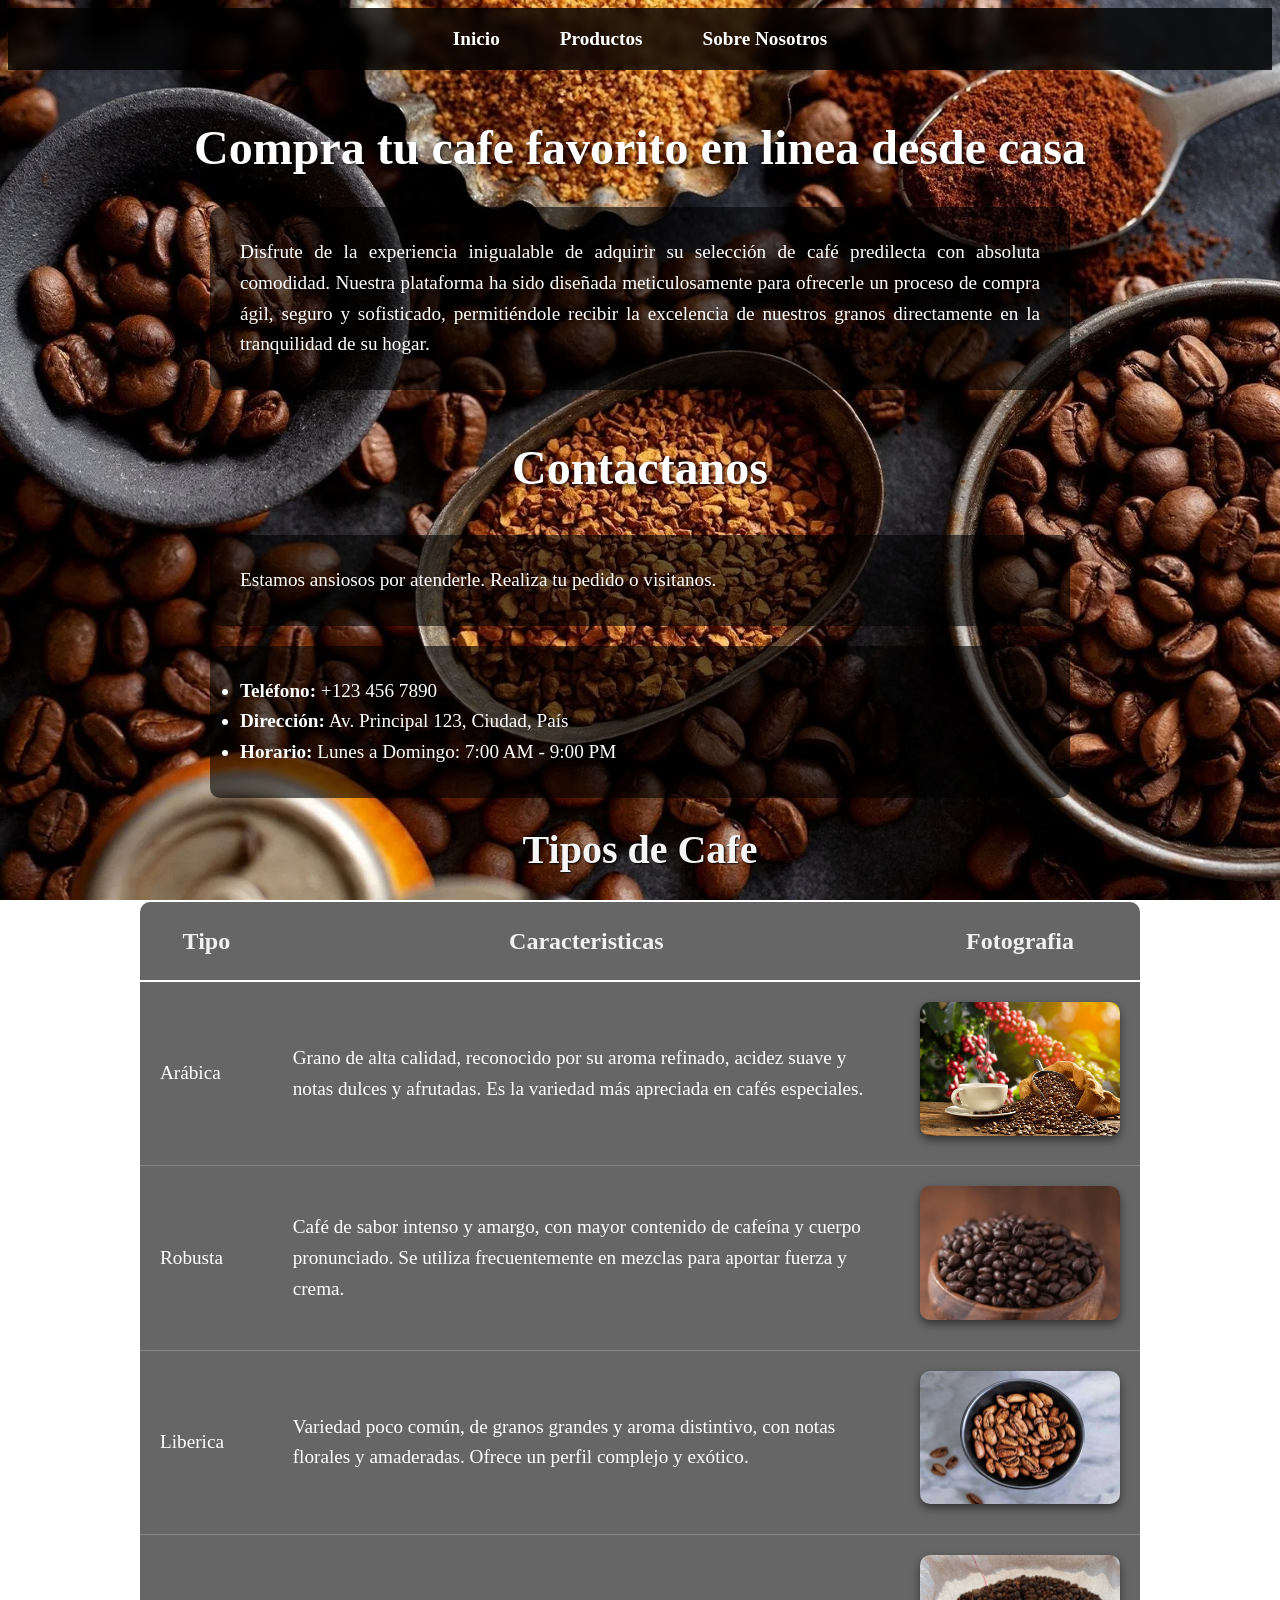
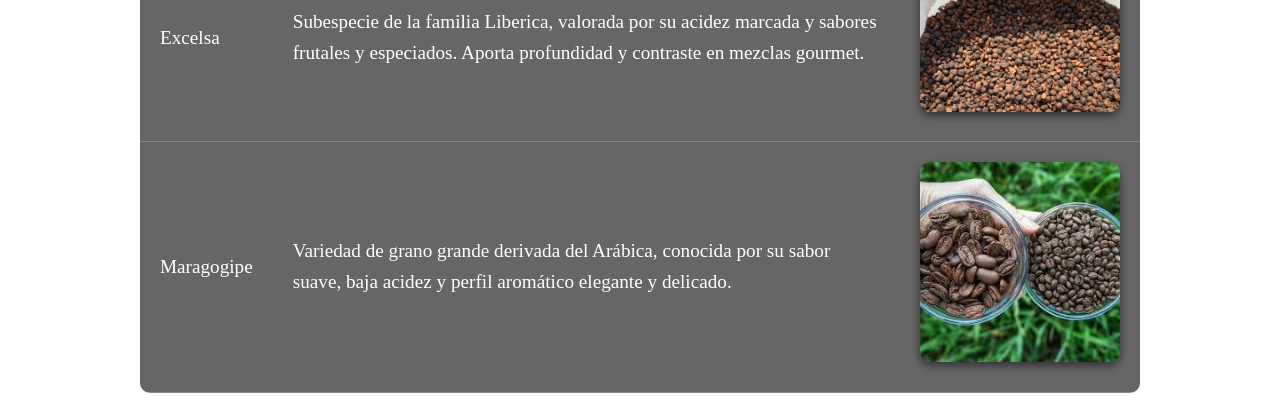
==== index.html @ 78db15fa "Primera version de la pagina" ====
<!DOCTYPE html>
<html lang="en">

<head>
    <meta charset="UTF-8">
    <meta name="viewport" content="width=device-width, initial-scale=1.0">
    <title>Coffee Shop</title>
    <link rel="icon" href="assets/favicon.png" type="image/png">
    <link rel="stylesheet" href="css/styles.css">
</head>

<body class="fondo-index">
    <ul class="enlaces-superiores">
        <li>
            <a href="index.html">Inicio</a>
        </li>
        <li>
            <a href="productos.html">Productos</a>
        </li>
        <li>
            <a href="info.html">Sobre Nosotros</a>
        </li>
    </ul>
    <div>
        <h1 class="titulos animate-on-scroll">Compra tu cafe favorito en linea desde casa</h1>
        <p class="textos animate-on-scroll">Disfrute de la experiencia inigualable de adquirir su selección de café
            predilecta con absoluta
            comodidad.
            Nuestra plataforma ha sido diseñada meticulosamente para ofrecerle un proceso de compra ágil, seguro y
            sofisticado, permitiéndole recibir la excelencia de nuestros granos directamente en la tranquilidad de su
            hogar.
        </p>
        <h2 class="titulos animate-on-scroll">Contactanos</h2>
        <p class="textos animate-on-scroll">Estamos ansiosos por atenderle. Realiza tu pedido o visitanos.</p>
        <ul class="textos animate-on-scroll">
            <li><strong>Teléfono:</strong> +123 456 7890</li>
            <li><strong>Dirección:</strong> Av. Principal 123, Ciudad, País</li>
            <li><strong>Horario:</strong> Lunes a Domingo: 7:00 AM - 9:00 PM</li>
    </div>
    <table class="tabla animate-on-scroll">
        <caption>Tipos de Cafe</caption>
        <thead>
            <tr>
                <th>Tipo</th>
                <th>Caracteristicas</th>
                <th>Fotografia</th>
            </tr>
        </thead>
        <tbody>
            <tr>
                <td>Arábica</td>
                <td>Grano de alta calidad, reconocido por su aroma refinado, acidez suave y notas dulces y
                    afrutadas. Es
                    la variedad más apreciada en cafés especiales.</td>
                <td><img src="img/arabica.png" alt="Arabica"></td>
            </tr>
            <tr>
                <td>Robusta</td>
                <td>Café de sabor intenso y amargo, con mayor contenido de cafeína y cuerpo pronunciado. Se utiliza
                    frecuentemente en mezclas para aportar fuerza y crema.</td>
                <td><img src="img/robusta.webp" alt="Robusta"></td>
            </tr>
            <tr>
                <td>Liberica</td>
                <td>Variedad poco común, de granos grandes y aroma distintivo, con notas florales y amaderadas.
                    Ofrece
                    un perfil complejo y exótico.</td>
                <td><img src="img/liberica.webp" alt="Liberica"></td>
            </tr>
            <tr>
                <td>Excelsa</td>
                <td>Subespecie de la familia Liberica, valorada por su acidez marcada y sabores frutales y
                    especiados.
                    Aporta profundidad y contraste en mezclas gourmet.</td>
                <td><img src="img/excelsa.webp" alt="Excelsa"></td>
            </tr>
            <tr>
                <td>Maragogipe</td>
                <td>Variedad de grano grande derivada del Arábica, conocida por su sabor suave, baja acidez y perfil
                    aromático elegante y delicado.</td>
                <td><img src="img/maragogipe.jpeg" alt="Maragogipe"></td>
            </tr>
        </tbody>
    </table>
</body>
<script src="js/main.js"></script>

</html>
---- css/styles.css ----
.fondo-index {
    background-image: url('../img/backgroundIndex.webp');
    background-size: cover;
    background-position: center;
    background-repeat: no-repeat;
    background-attachment: fixed;
    color: white;
}

.enlaces-superiores {
    list-style-type: none;
    /* Quitamos los puntos de la lista */
    display: flex;
    /* Hacemos que los elementos se posicionen en fila */
    justify-content: center;
    /* Centramos el menu */
    padding: 20px 0;
    /* Adjusted padding for better look with sticky */
    margin: 0;
    /* Remove top margin so it sticks to the very top */
    gap: 30px;
    /* Espacio entre las opciones */
    position: sticky;
    /* Make it sticky */
    top: 0;
    /* Stick to the top */
    z-index: 1000;
    /* Ensure it stays above other content */
    background-color: rgba(0, 0, 0, 0.8);
    /* Semi-transparent background for visibility */
    width: 100%;
    /* Ensure it spans the full width */
    backdrop-filter: blur(5px);
    /* Optional: adds a blur effect behind the nav */
}

.enlaces-superiores li {
    display: inline;
}

.enlaces-superiores a {
    text-decoration: none;
    /* Quitamos el subrayado */
    color: white;
    /* Color del texto */
    font-size: 1.2rem;
    font-weight: bold;
    padding: 10px 15px;
    border-radius: 5px;
    transition: background-color 0.3s ease, color 0.3s ease;
}

.enlacesSuperiores a:hover {
    background-color: rgba(255, 255, 255, 0.2);
    /* Fondo semitransparente al pasar el mouse */
    color: #f0a500;
    /* Un color dorado/café claro para resaltar */
}

.titulos {
    font-size: 3rem;
    text-align: center;
    font-weight: bold;
    color: white;
    margin-top: 50px;
    text-shadow: 2px 2px 4px rgba(0, 0, 0, 0.7);
}

.textos {
    text-align: justify;
    max-width: 800px;
    margin: 20px auto;
    background-color: rgba(0, 0, 0, 0.6);
    padding: 30px;
    border-radius: 10px;
    font-size: 1.2rem;
    line-height: 1.6;
}

.tabla {
    margin: 20px auto;
    background-color: rgba(0, 0, 0, 0.6);
    border-radius: 10px;
    font-size: 1.2rem;
    line-height: 1.6;
    border-collapse: separate;
    border-spacing: 0;
    width: 90%;
    max-width: 1000px;
    color: white;
}

.tabla caption {
    font-size: 2.5rem;
    font-weight: bold;
    color: #f5f5f5;
    margin-bottom: 20px;
    text-shadow: 1px 1px 2px black;
}

.tabla th,
.tabla td {
    padding: 20px;
    text-align: left;
    /* Alineación a la izquierda para texto */
    vertical-align: middle;
    border-bottom: 1px solid rgba(255, 255, 255, 0.2);
}

.tabla th {
    text-align: center;
    font-size: 1.5rem;
    color: #f1f1f1;
    border-bottom: 2px solid white;
}

/* Alineación específica para la columna de imagen si es necesario, o general */
.tabla td:last-child {
    text-align: center;
}

.tabla img {
    width: 200px;
    /* Tamaño mediano */
    height: auto;
    border-radius: 10px;
    box-shadow: 0 4px 8px rgba(0, 0, 0, 0.5);
    transition: transform 0.3s ease;
}

.tabla img:hover {
    transform: scale(1.05);
}

/* Estilos para los placeholders de imagenes y lista de contacto */
.imagen-placeholder {
    width: 90%;
    max-width: 800px;
    height: 300px;
    background-color: rgba(255, 255, 255, 0.2);
    margin: 30px auto;
    border-radius: 10px;
    display: flex;
    justify-content: center;
    align-items: center;
    color: white;
    font-size: 1.5rem;
    font-style: italic;
    text-shadow: 1px 1px 2px black;
    overflow: hidden;
}

.imagen-placeholder img {
    width: 100%;
    height: 100%;
    object-fit: cover;
    /* This makes the image cover the entire area without distortion */
    border-radius: 10px;
    /* Match container border radius */
}

.lista-contacto {
    list-style-type: none;
    padding: 0;
    margin-top: 20px;
    text-align: left;
}

.lista-contacto li {
    margin-bottom: 10px;
    font-size: 1.1rem;
    color: #f5f5f5;
}

.lista-contacto strong {
    color: #f0a500;
    /* Mismo color dorado usado en el hover del menu */
    margin-right: 10px;
}

/* Estilos para el catalogo de productos */
.productos-grid {
    display: grid;
    grid-template-columns: repeat(auto-fill, minmax(250px, 1fr));
    gap: 30px;
    padding: 20px;
    max-width: 1200px;
    margin: 0 auto;
}

.producto-card {
    background-color: rgba(0, 0, 0, 0.6);
    border-radius: 10px;
    padding: 20px;
    text-align: center;
    color: white;
    transition: transform 0.3s ease, box-shadow 0.3s ease;
    cursor: pointer;
    display: flex;
    flex-direction: column;
    justify-content: space-between;
}

.producto-card:hover {
    transform: translateY(-5px);
    box-shadow: 0 5px 15px rgba(240, 165, 0, 0.3);
}

.producto-card img {
    width: 100%;
    height: 200px;
    object-fit: cover;
    border-radius: 8px;
    margin-bottom: 15px;
}

.producto-card h3 {
    margin: 10px 0;
    font-size: 1.5rem;
    color: #f0a500;
}

.producto-card .precio {
    font-size: 1.25rem;
    font-weight: bold;
    margin-bottom: 5px;
}

.producto-card .descripcion-corta {
    font-size: 0.9rem;
    margin-bottom: 15px;
    color: #ddd;
}

.btn-detalles {
    background-color: #f0a500;
    color: black;
    border: none;
    padding: 10px 20px;
    border-radius: 5px;
    font-weight: bold;
    cursor: pointer;
    transition: background-color 0.3s;
}

.btn-detalles:hover {
    background-color: #d48f00;
}

/* Estilos para el Modal */
.modal {
    display: none;
    /* Hidden by default */
    position: fixed;
    z-index: 2000;
    left: 0;
    top: 0;
    width: 100%;
    height: 100%;
    overflow: auto;
    background-color: rgba(0, 0, 0, 0.8);
    /* Black w/ opacity */
    backdrop-filter: blur(5px);
}

.modal-content {
    background-color: #222;
    margin: 10% auto;
    padding: 30px;
    border: 1px solid #f0a500;
    width: 90%;
    max-width: 600px;
    color: white;
    border-radius: 10px;
    position: relative;
    text-align: center;
    box-shadow: 0 4px 8px rgba(0, 0, 0, 0.5);
    animation: fadeIn 0.4s;
}

@keyframes fadeIn {
    from {
        opacity: 0;
        transform: translateY(-20px);
    }

    to {
        opacity: 1;
        transform: translateY(0);
    }
}

.close-btn {
    color: #aaa;
    float: right;
    font-size: 28px;
    font-weight: bold;
    position: absolute;
    top: 10px;
    right: 20px;
    cursor: pointer;
}

.close-btn:hover,
.close-btn:focus {
    color: #f0a500;
    text-decoration: none;
    cursor: pointer;
}

.modal-price {
    font-size: 1.5rem;
    color: #f0a500;
    font-weight: bold;
    margin: 15px 0;
}

#modal-img {
    width: 100%;
    max-height: 400px;
    object-fit: contain;
    /* Show fully */
    border-radius: 8px;
    margin-bottom: 15px;
    background-color: rgba(255, 255, 255, 0.1);
}

/* Scroll Animation Styles */
.animate-on-scroll {
    opacity: 0;
    transform: translateY(30px);
    transition: opacity 0.6s ease-out, transform 0.6s ease-out;
}

.animate-on-scroll.is-visible {
    opacity: 1;
    transform: translateY(0);
}
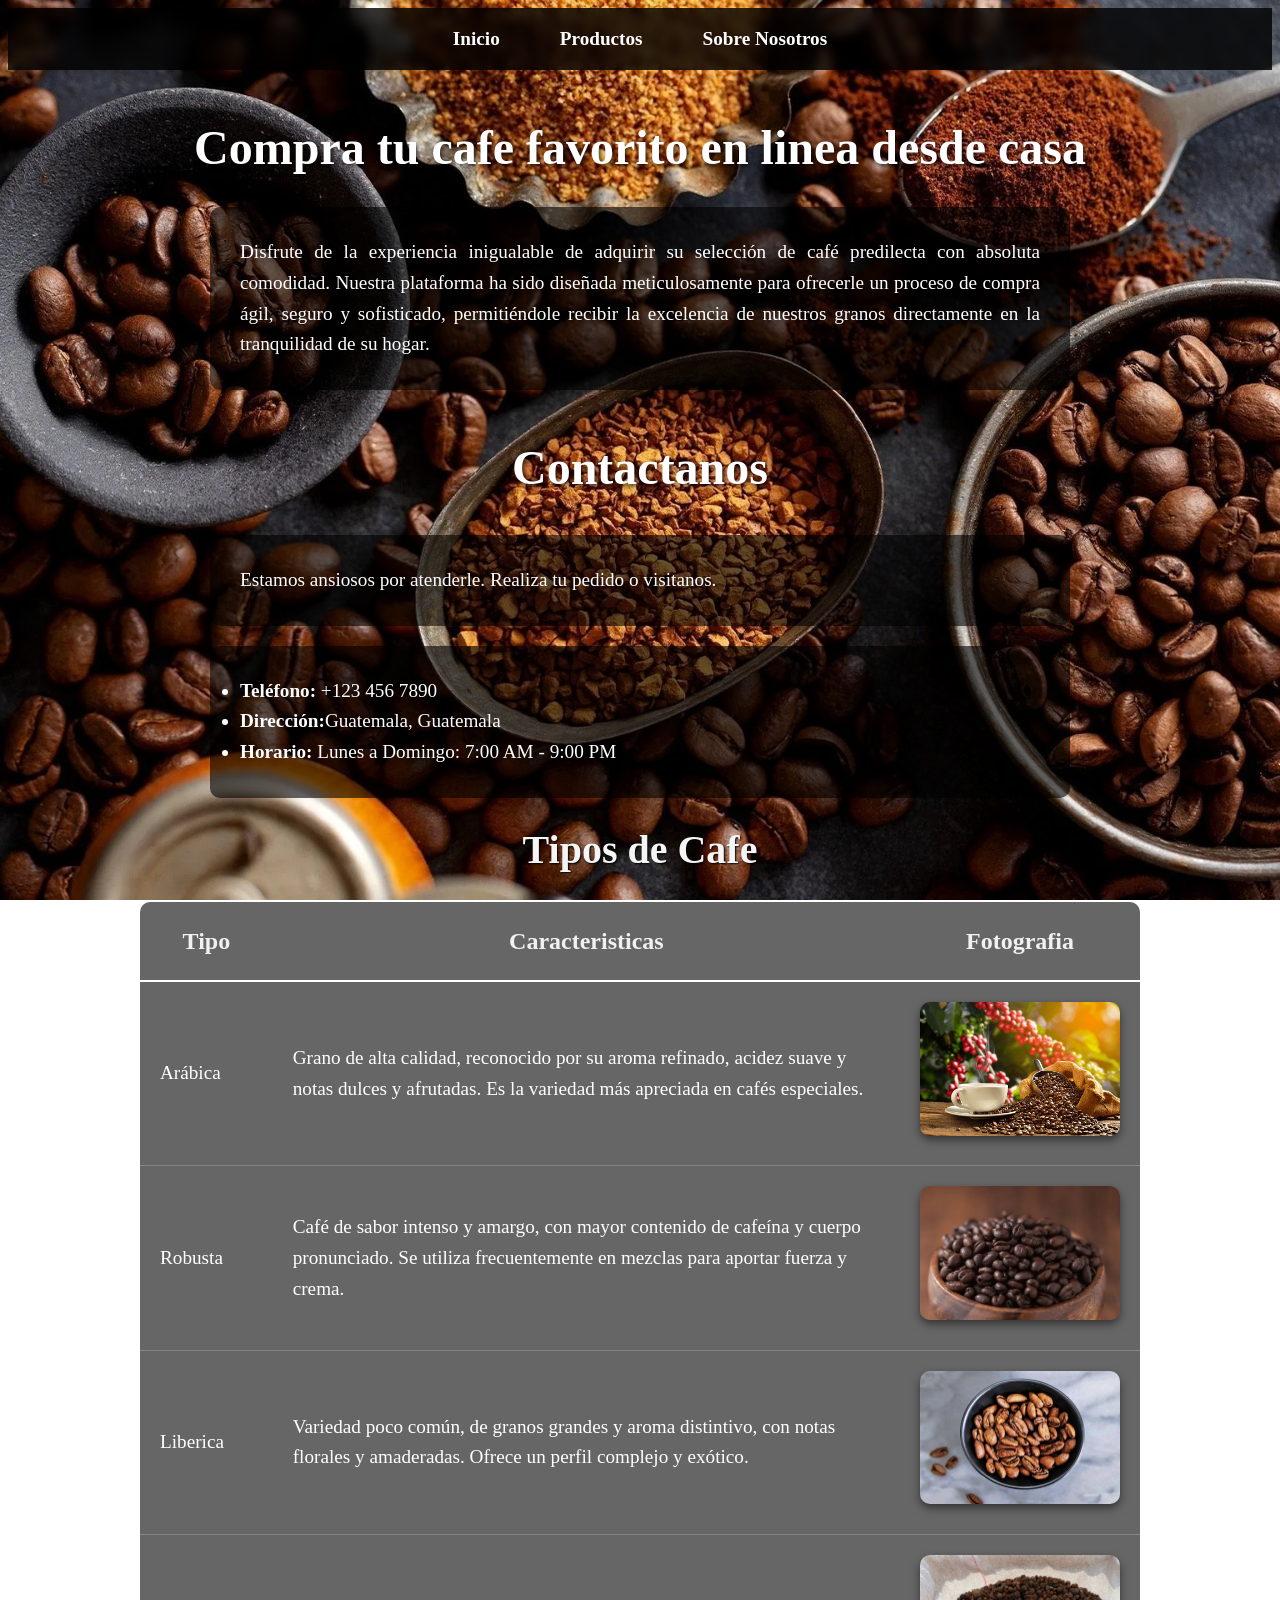
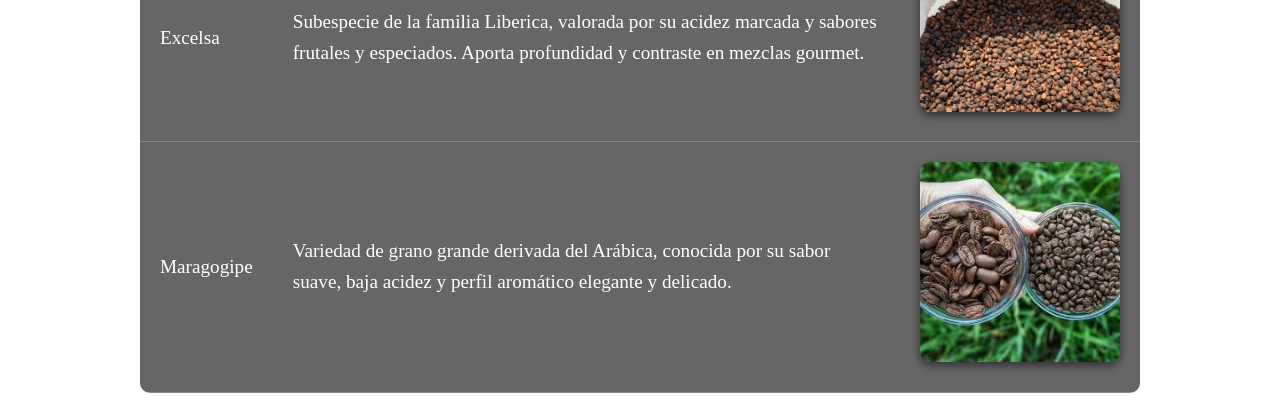
==== commit 478e080f: "feat: corrige la direccion" ====
--- a/index.html
+++ b/index.html
@@ -34,7 +34,7 @@
         <p class="textos animate-on-scroll">Estamos ansiosos por atenderle. Realiza tu pedido o visitanos.</p>
         <ul class="textos animate-on-scroll">
             <li><strong>Teléfono:</strong> +123 456 7890</li>
-            <li><strong>Dirección:</strong> Av. Principal 123, Ciudad, País</li>
+            <li><strong>Dirección:</strong>Guatemala, Guatemala</li>
             <li><strong>Horario:</strong> Lunes a Domingo: 7:00 AM - 9:00 PM</li>
     </div>
     <table class="tabla animate-on-scroll">
--- a/css/styles.css
+++ b/css/styles.css
@@ -9,29 +9,17 @@
 
 .enlaces-superiores {
     list-style-type: none;
-    /* Quitamos los puntos de la lista */
-    display: flex;
-    /* Hacemos que los elementos se posicionen en fila */
+    display: flex;
     justify-content: center;
-    /* Centramos el menu */
     padding: 20px 0;
-    /* Adjusted padding for better look with sticky */
     margin: 0;
-    /* Remove top margin so it sticks to the very top */
     gap: 30px;
-    /* Espacio entre las opciones */
     position: sticky;
-    /* Make it sticky */
     top: 0;
-    /* Stick to the top */
     z-index: 1000;
-    /* Ensure it stays above other content */
     background-color: rgba(0, 0, 0, 0.8);
-    /* Semi-transparent background for visibility */
-    width: 100%;
-    /* Ensure it spans the full width */
+    width: 100%;
     backdrop-filter: blur(5px);
-    /* Optional: adds a blur effect behind the nav */
 }
 
 .enlaces-superiores li {
@@ -40,9 +28,7 @@
 
 .enlaces-superiores a {
     text-decoration: none;
-    /* Quitamos el subrayado */
-    color: white;
-    /* Color del texto */
+    color: white;
     font-size: 1.2rem;
     font-weight: bold;
     padding: 10px 15px;
@@ -52,9 +38,7 @@
 
 .enlacesSuperiores a:hover {
     background-color: rgba(255, 255, 255, 0.2);
-    /* Fondo semitransparente al pasar el mouse */
-    color: #f0a500;
-    /* Un color dorado/café claro para resaltar */
+    color: #f0a500;
 }
 
 .titulos {
@@ -102,7 +86,6 @@
 .tabla td {
     padding: 20px;
     text-align: left;
-    /* Alineación a la izquierda para texto */
     vertical-align: middle;
     border-bottom: 1px solid rgba(255, 255, 255, 0.2);
 }
@@ -114,14 +97,12 @@
     border-bottom: 2px solid white;
 }
 
-/* Alineación específica para la columna de imagen si es necesario, o general */
 .tabla td:last-child {
     text-align: center;
 }
 
 .tabla img {
     width: 200px;
-    /* Tamaño mediano */
     height: auto;
     border-radius: 10px;
     box-shadow: 0 4px 8px rgba(0, 0, 0, 0.5);
@@ -132,7 +113,6 @@
     transform: scale(1.05);
 }
 
-/* Estilos para los placeholders de imagenes y lista de contacto */
 .imagen-placeholder {
     width: 90%;
     max-width: 800px;
@@ -154,9 +134,7 @@
     width: 100%;
     height: 100%;
     object-fit: cover;
-    /* This makes the image cover the entire area without distortion */
-    border-radius: 10px;
-    /* Match container border radius */
+    border-radius: 10px;
 }
 
 .lista-contacto {
@@ -174,11 +152,9 @@
 
 .lista-contacto strong {
     color: #f0a500;
-    /* Mismo color dorado usado en el hover del menu */
     margin-right: 10px;
 }
 
-/* Estilos para el catalogo de productos */
 .productos-grid {
     display: grid;
     grid-template-columns: repeat(auto-fill, minmax(250px, 1fr));
@@ -236,21 +212,20 @@
     background-color: #f0a500;
     color: black;
     border: none;
-    padding: 10px 20px;
-    border-radius: 5px;
+    padding: 7px 12px;
+    border-radius: 10px;
     font-weight: bold;
     cursor: pointer;
     transition: background-color 0.3s;
+    margin: 5px;
 }
 
 .btn-detalles:hover {
     background-color: #d48f00;
 }
 
-/* Estilos para el Modal */
 .modal {
     display: none;
-    /* Hidden by default */
     position: fixed;
     z-index: 2000;
     left: 0;
@@ -259,7 +234,6 @@
     height: 100%;
     overflow: auto;
     background-color: rgba(0, 0, 0, 0.8);
-    /* Black w/ opacity */
     backdrop-filter: blur(5px);
 }
 
@@ -319,13 +293,11 @@
     width: 100%;
     max-height: 400px;
     object-fit: contain;
-    /* Show fully */
     border-radius: 8px;
     margin-bottom: 15px;
     background-color: rgba(255, 255, 255, 0.1);
 }
 
-/* Scroll Animation Styles */
 .animate-on-scroll {
     opacity: 0;
     transform: translateY(30px);
@@ -335,4 +307,123 @@
 .animate-on-scroll.is-visible {
     opacity: 1;
     transform: translateY(0);
+}
+
+.btn-detalles-carrito {
+    background-color: #d48f00;
+    border: none;
+
+    width: 56px;
+    height: 56px;
+    border-radius: 50%;
+
+    display: flex;
+    align-items: center;
+    justify-content: center;
+
+    cursor: pointer;
+    transition: transform 0.15s ease, background-color 0.3s ease;
+
+    position: fixed;
+    right: 20px;
+    bottom: 20px;
+
+    z-index: 9999;
+    box-shadow: 0 6px 16px rgba(0, 0, 0, 0.25);
+    padding: 0;
+}
+
+.btn-detalles-carrito .icono-carrito {
+    width: 26px;
+    height: 26px;
+    object-fit: contain;
+    pointer-events: none;
+}
+
+.btn-detalles-carrito:hover {
+    background-color: #c98500;
+    transform: translateY(-2px);
+}
+
+.toast-container {
+    position: fixed;
+    bottom: 20px;
+    right: 20px;
+    z-index: 10000;
+    display: flex;
+    flex-direction: column;
+    gap: 10px;
+}
+
+.toast-notification {
+    background-color: #222;
+    color: #fff;
+    border-left: 5px solid #f0a500;
+    padding: 15px 25px;
+    border-radius: 5px;
+    box-shadow: 0 4px 12px rgba(0, 0, 0, 0.5);
+    opacity: 0;
+    transform: translateX(100%);
+    transition: opacity 0.3s ease, transform 0.3s ease;
+    display: flex;
+    align-items: center;
+    min-width: 250px;
+    font-size: 1rem;
+}
+
+.toast-notification.show {
+    opacity: 1;
+    transform: translateX(0);
+}
+
+.container {
+    max-width: 500px;
+    margin: 50px auto;
+    background-color: rgba(0, 0, 0, 0.7);
+    padding: 30px;
+    border-radius: 15px;
+    box-shadow: 0 10px 30px rgba(0, 0, 0, 0.5);
+    backdrop-filter: blur(10px);
+    border: 1px solid rgba(240, 165, 0, 0.3);
+}
+
+#payment-form {
+    display: flex;
+    flex-direction: column;
+    gap: 15px;
+}
+
+#payment-form label {
+    font-size: 1.1rem;
+    color: #f0a500;
+    font-weight: bold;
+}
+
+#payment-form input {
+    padding: 12px;
+    border-radius: 8px;
+    border: 1px solid rgba(255, 255, 255, 0.2);
+    background-color: rgba(255, 255, 255, 0.1);
+    color: white;
+    font-size: 1rem;
+    transition: border-color 0.3s, box-shadow 0.3s;
+}
+
+#payment-form input:focus {
+    outline: none;
+    border-color: #f0a500;
+    box-shadow: 0 0 8px rgba(240, 165, 0, 0.5);
+}
+
+#payment-form .total {
+    margin: 20px 0;
+    font-size: 1.8rem;
+    text-align: center;
+}
+
+#payment-form .btn-comprar {
+    width: 100%;
+    padding: 15px;
+    font-size: 1.2rem;
+    margin-top: 10px;
 }
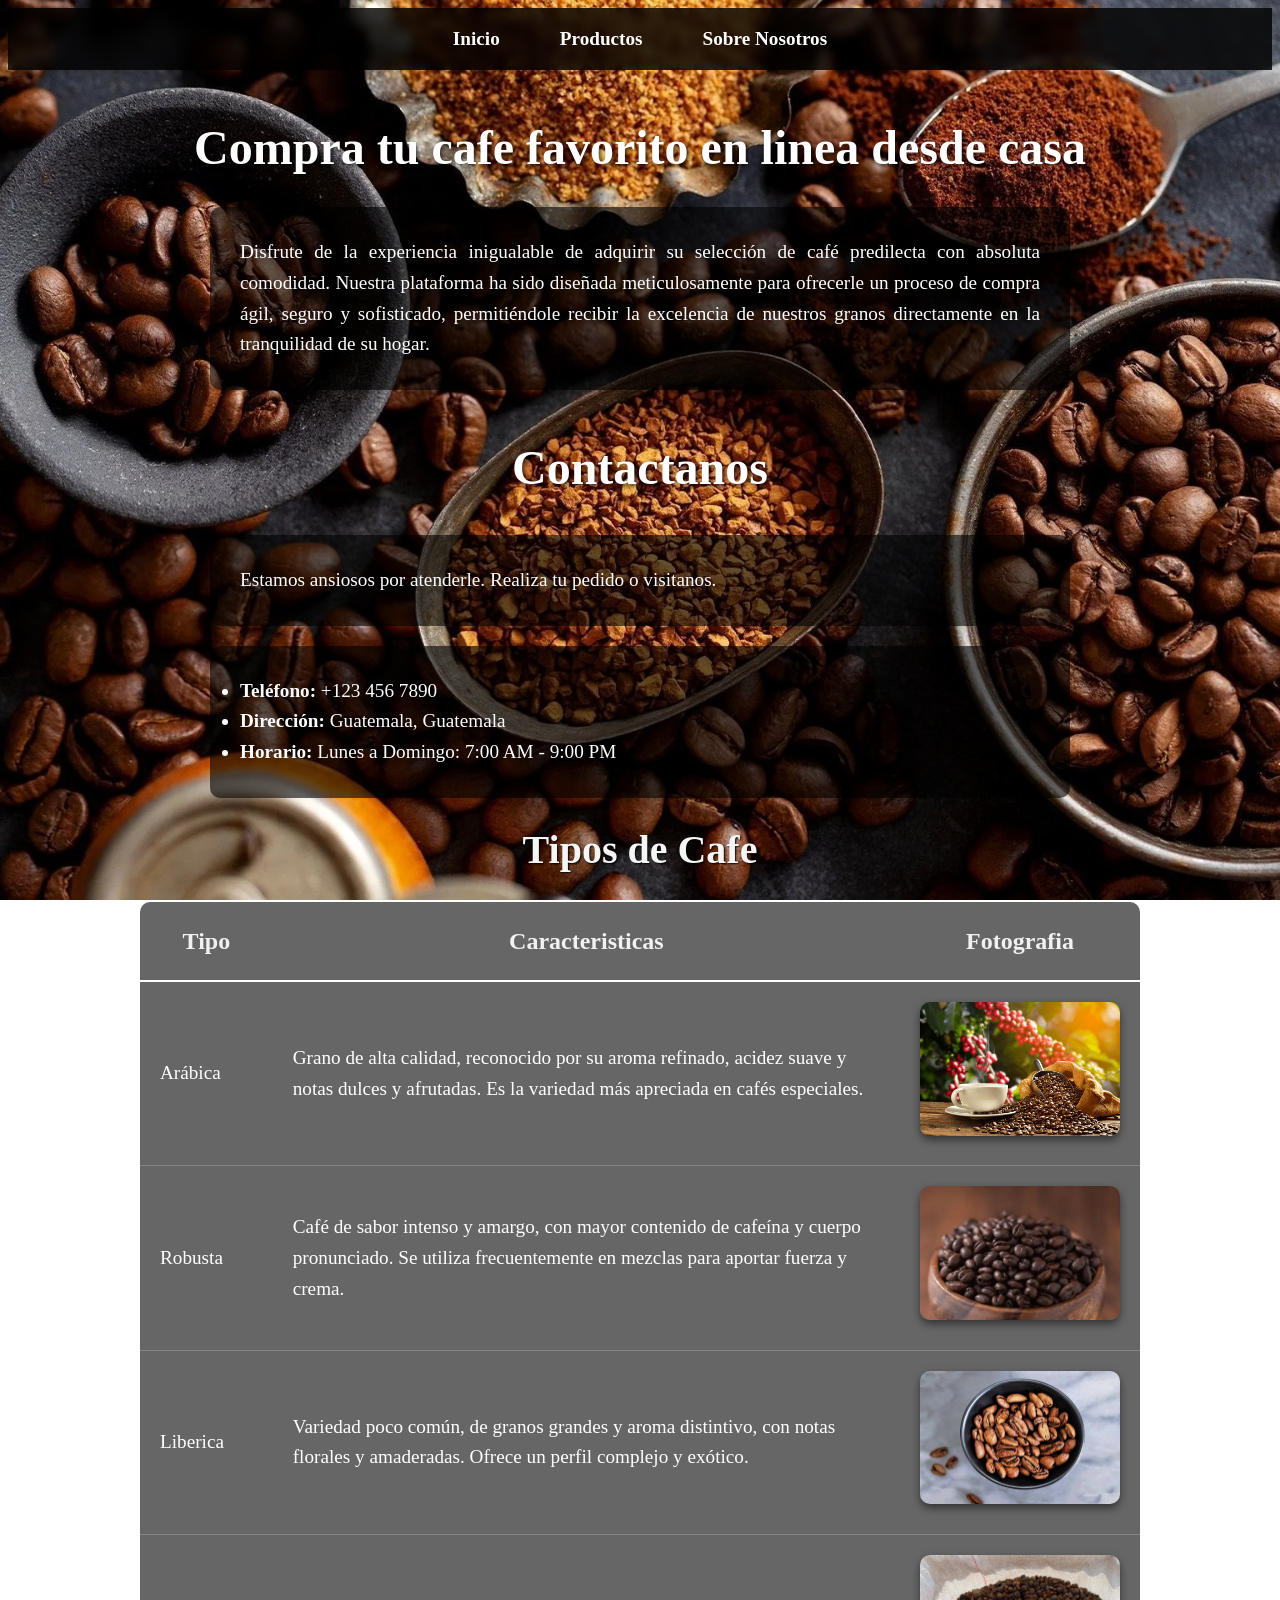
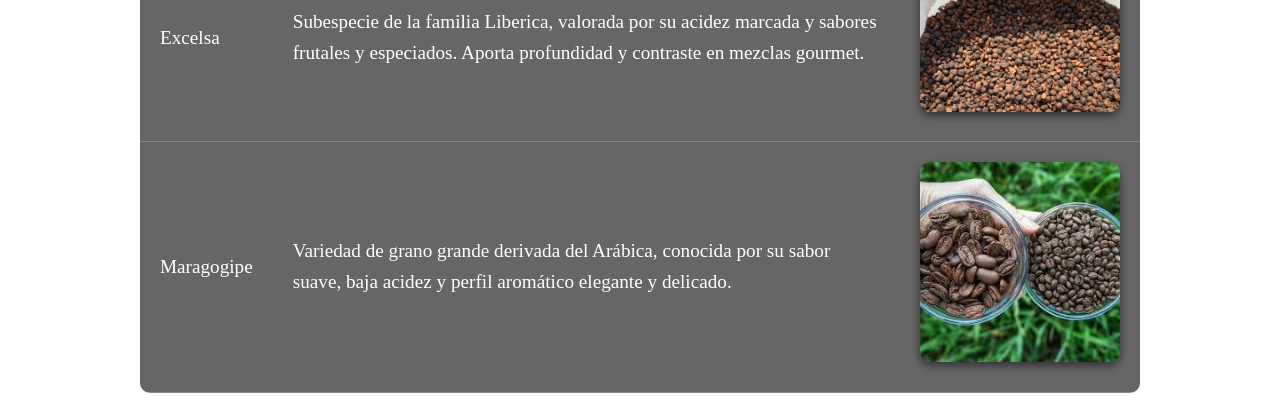
==== commit 88cd4781: "fix: corrige js" ====
--- a/index.html
+++ b/index.html
@@ -34,7 +34,7 @@
         <p class="textos animate-on-scroll">Estamos ansiosos por atenderle. Realiza tu pedido o visitanos.</p>
         <ul class="textos animate-on-scroll">
             <li><strong>Teléfono:</strong> +123 456 7890</li>
-            <li><strong>Dirección:</strong>Guatemala, Guatemala</li>
+            <li><strong>Dirección:</strong> Guatemala, Guatemala</li>
             <li><strong>Horario:</strong> Lunes a Domingo: 7:00 AM - 9:00 PM</li>
     </div>
     <table class="tabla animate-on-scroll">
